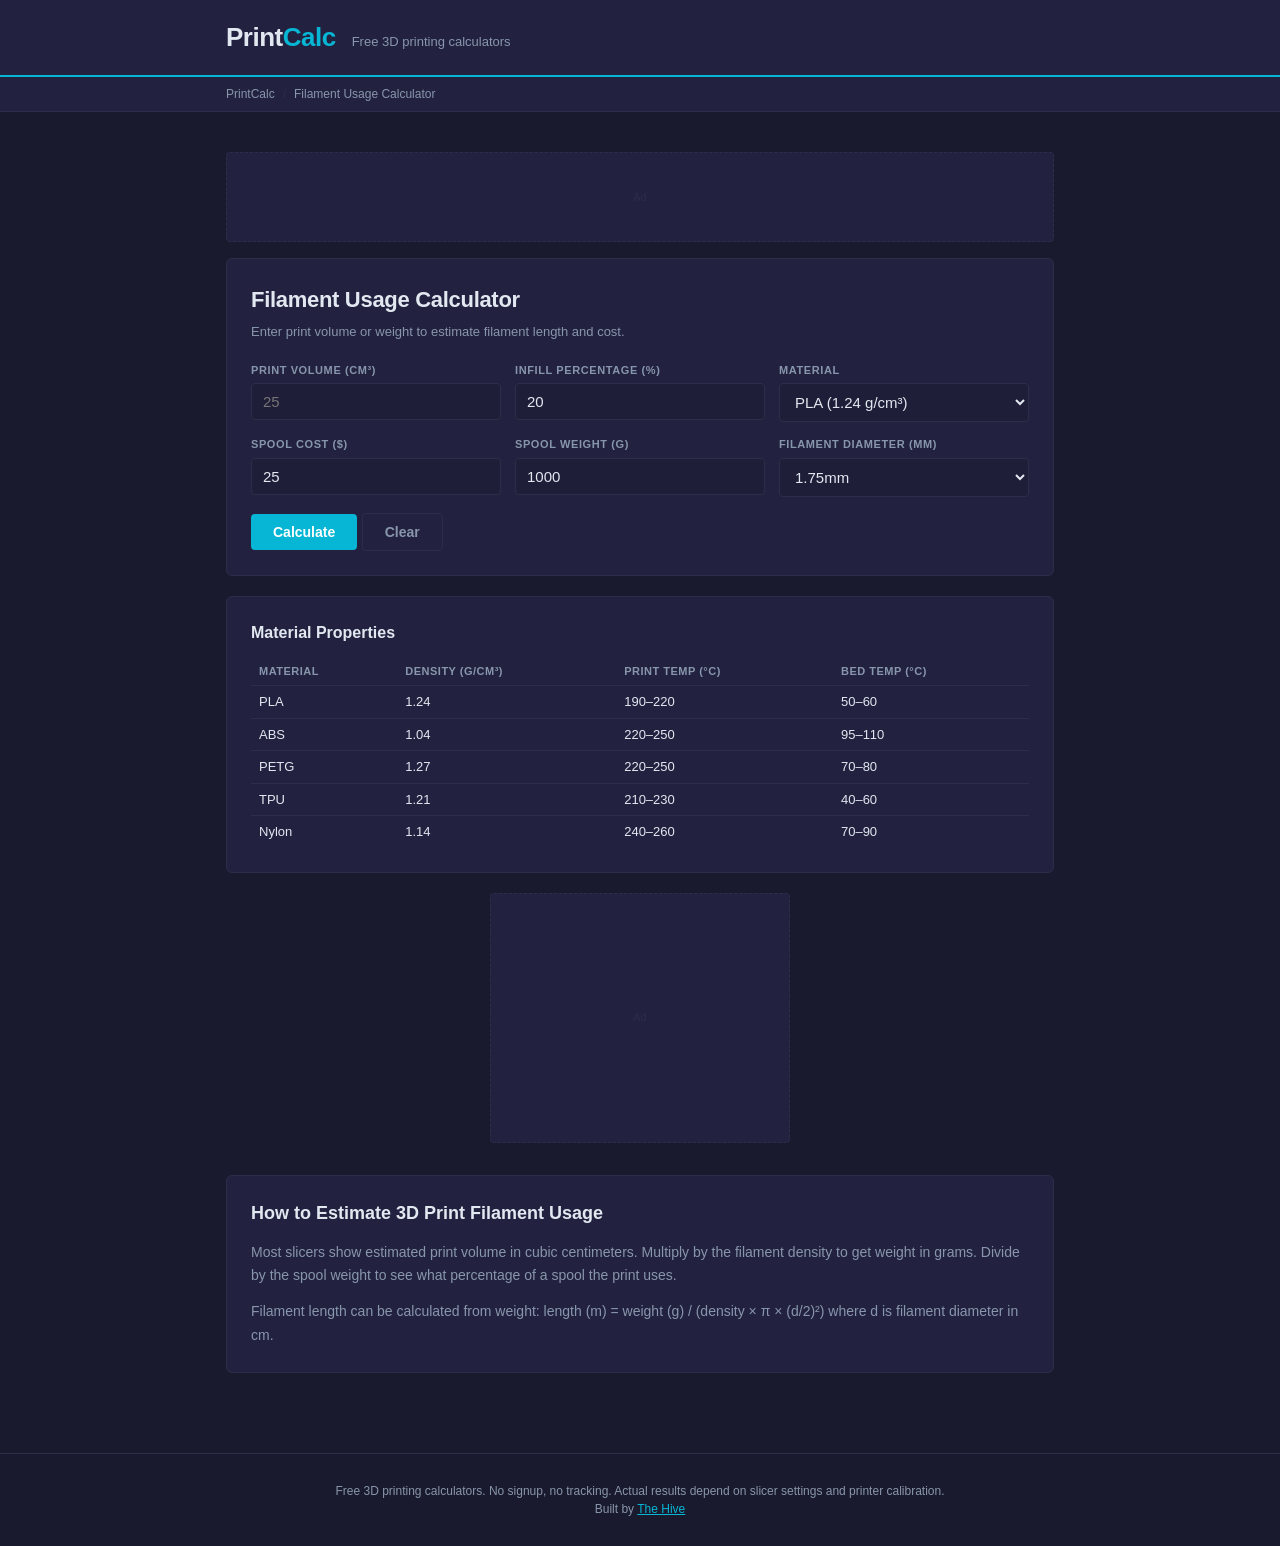
==== filament.html @ 3d27e3bc "PrintCalc — Free 3D printing calculators: filament usage, cost, time, layer height, infill strength " ====
<!DOCTYPE html>
<html lang="en">
<head>
<meta charset="UTF-8">
<meta name="viewport" content="width=device-width, initial-scale=1.0">
<title>Filament Usage Calculator — PrintCalc</title>
<meta name="description" content="Filament usage calculator. Enter print volume to estimate grams, meters, and cost of filament. Supports PLA, ABS, PETG, TPU.">
<meta property="og:title" content="Filament Usage Calculator — PrintCalc">
<meta property="og:description" content="Filament usage calculator. Enter print volume to estimate grams, meters, and cost of filament. Supports PLA, ABS, PETG, TPU.">
<meta name="robots" content="index, follow">
<link rel="canonical" href="https://thehivemakes.github.io/hive-print-calc/filament.html">
<link rel="stylesheet" href="style.css">
<script src="js/calc-core.js"></script>
<script type="application/ld+json">
{
  "@context": "https://schema.org",
  "@type": "WebApplication",
  "name": "Filament Usage Calculator",
  "url": "https://thehivemakes.github.io/hive-print-calc/filament.html",
  "description": "Filament usage calculator. Enter print volume to estimate grams, meters, and cost of filament. Supports PLA, ABS, PETG, TPU.",
  "applicationCategory": "UtilityApplication",
  "operatingSystem": "Any"
}
</script>
</head>
<body>
<header><div class="header-inner"><div class="logo">Print<span>Calc</span></div><div class="tagline">Free 3D printing calculators</div></div></header>
<nav><div class="nav-inner"><a href="index.html">PrintCalc</a><span class="sep">/</span><span>Filament Usage Calculator</span></div></nav>
<main>
  <div class="ad-leaderboard" id="ad-top">Ad</div>
  <div class="card">
    <h1>Filament Usage Calculator</h1>
    <p class="subtitle">Enter print volume or weight to estimate filament length and cost.</p>
    <div class="form-grid">
      <div class="field">
        <label for="volume_cm3">Print volume (cm³)</label>
        <input type="number" id="volume_cm3" step="0.1" placeholder="25">
      </div>
      <div class="field">
        <label for="infill_pct">Infill percentage (%)</label>
        <input type="number" id="infill_pct" step="5" placeholder="20" value="20">
      </div>
      <div class="field">
        <label for="material">Material</label>
        <select id="material"><option value="1.24">PLA (1.24 g/cm³)</option><option value="1.04">ABS (1.04 g/cm³)</option><option value="1.27">PETG (1.27 g/cm³)</option><option value="1.21">TPU (1.21 g/cm³)</option><option value="1.75">Nylon (1.14 g/cm³)</option></select>
      </div>
      <div class="field">
        <label for="spool_cost">Spool cost ($)</label>
        <input type="number" id="spool_cost" step="1" placeholder="25" value="25">
      </div>
      <div class="field">
        <label for="spool_weight">Spool weight (g)</label>
        <input type="number" id="spool_weight" step="100" placeholder="1000" value="1000">
      </div>
      <div class="field">
        <label for="fil_diameter">Filament diameter (mm)</label>
        <select id="fil_diameter"><option value="1.75">1.75mm</option><option value="2.85">2.85mm</option></select>
      </div>
    </div>
    <button class="btn btn-primary" onclick="calculate()">Calculate</button>
    <button class="btn btn-ghost" onclick="clearAll()">Clear</button>
    <div class="result" id="result">
      <div class="result-row">
        <span class="result-label">Filament weight</span>
        <span class="result-value" id="fil-weight">—</span>
      </div>
      <div class="result-row">
        <span class="result-label">Filament length</span>
        <span class="result-value" id="fil-length">—</span>
      </div>
      <div class="result-row">
        <span class="result-label">Material cost</span>
        <span class="result-value" id="fil-cost">—</span>
      </div>
      <div class="result-row">
        <span class="result-label">Percentage of spool</span>
        <span class="result-value" id="fil-pct-spool">—</span>
      </div>
      <div class="result-note">Weight = volume × density × (infill/100 for infill regions + 100% for shells). This is a rough estimate; actual usage depends on slicer settings, supports, and skirt/brim.</div>
    </div>
  </div>
  <div class="card">
    <h2 style="font-size:16px;font-weight:700;margin-bottom:12px;">Material Properties</h2>
    <table class="ref-table" id="ref-table">
      <thead><tr><th>Material</th><th>Density (g/cm³)</th><th>Print Temp (°C)</th><th>Bed Temp (°C)</th></tr></thead>
      <tbody>
        <tr><td>PLA</td><td>1.24</td><td>190–220</td><td>50–60</td></tr>
        <tr><td>ABS</td><td>1.04</td><td>220–250</td><td>95–110</td></tr>
        <tr><td>PETG</td><td>1.27</td><td>220–250</td><td>70–80</td></tr>
        <tr><td>TPU</td><td>1.21</td><td>210–230</td><td>40–60</td></tr>
        <tr><td>Nylon</td><td>1.14</td><td>240–260</td><td>70–90</td></tr>
      </tbody>
    </table>
  </div>
  <div class="ad-rectangle" id="ad-mid">Ad</div>
  <div class="seo-section">
    <h2>How to Estimate 3D Print Filament Usage</h2>
    <p>Most slicers show estimated print volume in cubic centimeters. Multiply by the filament density to get weight in grams. Divide by the spool weight to see what percentage of a spool the print uses.</p>
    <p>Filament length can be calculated from weight: length (m) = weight (g) / (density × π × (d/2)²) where d is filament diameter in cm.</p>
  </div>
</main>
<footer>Free 3D printing calculators. No signup, no tracking. Actual results depend on slicer settings and printer calibration.<br>Built by <a href="https://thehivemakes.github.io/" style="color:var(--accent)">The Hive</a></footer>
<script>

function calculate() {
  const vol = CalcCore.get('volume_cm3');
  const infill = CalcCore.get('infill_pct') / 100;
  const density = parseFloat(CalcCore.getSelect('material'));
  const spoolCost = CalcCore.get('spool_cost');
  const spoolWeight = CalcCore.get('spool_weight');
  const filDia = parseFloat(CalcCore.getSelect('fil_diameter'));
  if (isNaN(vol)||vol<=0||isNaN(density)) return;

  // Rough estimate: ~30% of volume is shells (100% fill), rest is infill
  const shellFrac = 0.3;
  const effectiveVol = vol * (shellFrac + (1-shellFrac) * infill);
  const weight = effectiveVol * density;
  // Length in meters
  const filRadius = (filDia / 10) / 2; // cm
  const crossSection = Math.PI * filRadius * filRadius; // cm^2
  const lengthCm = weight / density / crossSection;
  const lengthM = lengthCm / 100;
  const cost = (weight / spoolWeight) * spoolCost;
  const pctSpool = (weight / spoolWeight) * 100;

  CalcCore.set('fil-weight', CalcCore.fmt(weight, 1) + ' g');
  CalcCore.set('fil-length', CalcCore.fmt(lengthM, 1) + ' m');
  CalcCore.set('fil-cost', '$' + CalcCore.fmt(cost, 2));
  CalcCore.set('fil-pct-spool', CalcCore.fmt(pctSpool, 1) + '% of spool');
  CalcCore.showResult();
  CalcCore.saveParams(['volume_cm3','infill_pct','material','spool_cost','spool_weight','fil_diameter']);
}

function clearAll() {
  ["volume_cm3", "infill_pct", "material", "spool_cost", "spool_weight", "fil_diameter"].forEach(id => {
    const el = document.getElementById(id);
    if (el) el.value = el.defaultValue || '';
  });
  document.getElementById('result').classList.remove('visible');
  history.replaceState(null, '', window.location.pathname);
}

document.addEventListener('DOMContentLoaded', () => { if (window.location.search) calculate(); });
</script>
</body>
</html>
---- style.css ----
/* PrintCalc — shared stylesheet */
/* Colors: dark blue + teal filament */

*, *::before, *::after { box-sizing: border-box; margin: 0; padding: 0; }

:root {
  --bg:        #1a1a2e;
  --card-bg:   #222240;
  --accent:    #06b6d4;
  --text:      #e2e8f0;
  --muted:     #8896ab;
  --border:    #2d2d4a;
  --input-bg:  #1e1e38;
  --result-bg: #0c2a35;
  --result-fg: #06b6d4;
  --tag-bg:    #0e3340;
}

body {
  font-family: -apple-system, BlinkMacSystemFont, "Segoe UI", Roboto, sans-serif;
  background: var(--bg); color: var(--text); line-height: 1.5; min-height: 100vh;
}
header { background: var(--card-bg); border-bottom: 2px solid var(--accent); padding: 18px 0; }
.header-inner {
  max-width: 860px; margin: 0 auto; padding: 0 16px;
  display: flex; align-items: baseline; gap: 16px;
}
.logo { font-size: 26px; font-weight: 800; letter-spacing: -0.5px; color: var(--text); }
.logo span { color: var(--accent); }
.tagline { font-size: 13px; color: var(--muted); }
nav { background: var(--card-bg); border-bottom: 1px solid var(--border); padding: 8px 0; }
.nav-inner {
  max-width: 860px; margin: 0 auto; padding: 0 16px;
  display: flex; gap: 8px; align-items: center; font-size: 12px; color: var(--muted);
}
.nav-inner a { color: var(--muted); text-decoration: none; }
.nav-inner a:hover { color: var(--accent); }
.nav-inner .sep { color: var(--border); }
main { max-width: 860px; margin: 0 auto; padding: 24px 16px 48px; }
.card {
  background: var(--card-bg); border: 1px solid var(--border); border-radius: 6px;
  padding: 24px; margin-bottom: 20px;
}
.card h1 { font-size: 22px; font-weight: 700; margin-bottom: 6px; letter-spacing: -0.3px; }
.card .subtitle { font-size: 13px; color: var(--muted); margin-bottom: 20px; }
.form-grid {
  display: grid; grid-template-columns: repeat(auto-fill, minmax(200px, 1fr));
  gap: 14px; margin-bottom: 16px;
}
.field { display: flex; flex-direction: column; gap: 5px; }
.field label {
  font-size: 11px; font-weight: 600; text-transform: uppercase;
  letter-spacing: 0.6px; color: var(--muted);
}
.field input, .field select {
  background: var(--input-bg); border: 1px solid var(--border); border-radius: 4px;
  color: var(--text); font-size: 15px; padding: 9px 11px; width: 100%;
  transition: border-color 0.15s;
}
.field input:focus, .field select:focus { outline: none; border-color: var(--accent); }
.field select option { background: var(--input-bg); }
.radio-group { display: flex; gap: 12px; margin-bottom: 16px; flex-wrap: wrap; }
.radio-group label {
  display: flex; align-items: center; gap: 6px; font-size: 13px; color: var(--text);
  cursor: pointer; padding: 6px 12px; border: 1px solid var(--border);
  border-radius: 4px; transition: border-color 0.15s;
}
.radio-group input[type="radio"] { accent-color: var(--accent); }
.radio-group label:has(input:checked) { border-color: var(--accent); background: var(--tag-bg); }
.btn {
  display: inline-block; padding: 10px 22px; font-size: 14px; font-weight: 600;
  border: none; border-radius: 4px; cursor: pointer; transition: background 0.15s;
  text-decoration: none;
}
.btn-primary { background: var(--accent); color: #fff; }
.btn-primary:hover { opacity: 0.85; }
.btn-ghost { background: transparent; border: 1px solid var(--border); color: var(--muted); }
.btn-ghost:hover { border-color: var(--accent); color: var(--text); }
.result {
  background: var(--result-bg); border: 1px solid var(--border); border-radius: 4px;
  padding: 16px 20px; margin-top: 16px; display: none;
}
.result.visible { display: block; }
.result-row {
  display: flex; justify-content: space-between; align-items: baseline;
  padding: 5px 0; border-bottom: 1px solid var(--border); gap: 12px;
}
.result-row:last-child { border-bottom: none; }
.result-label { font-size: 12px; color: var(--muted); flex-shrink: 0; }
.result-value { font-size: 16px; font-weight: 700; color: var(--result-fg); text-align: right; }
.result-note {
  font-size: 12px; color: var(--muted); margin-top: 10px; line-height: 1.6;
  padding-top: 10px; border-top: 1px solid var(--border);
}
.ref-table { width: 100%; border-collapse: collapse; font-size: 13px; margin-top: 6px; }
.ref-table th {
  font-size: 11px; font-weight: 600; text-transform: uppercase; letter-spacing: 0.5px;
  color: var(--muted); text-align: left; padding: 6px 8px; border-bottom: 1px solid var(--border);
}
.ref-table td { padding: 6px 8px; border-bottom: 1px solid var(--border); color: var(--text); }
.ref-table tr:last-child td { border-bottom: none; }
.ref-table tr.highlight td { color: var(--accent); font-weight: 600; }
.ad-leaderboard {
  width: 100%; height: 90px; background: var(--card-bg); border: 1px dashed var(--border);
  border-radius: 4px; display: flex; align-items: center; justify-content: center;
  font-size: 11px; color: var(--border); margin: 16px 0;
}
.ad-rectangle {
  width: 300px; height: 250px; background: var(--card-bg); border: 1px dashed var(--border);
  border-radius: 4px; display: flex; align-items: center; justify-content: center;
  font-size: 11px; color: var(--border); margin: 16px auto;
}
.tools-grid {
  display: grid; grid-template-columns: repeat(auto-fill, minmax(220px, 1fr));
  gap: 14px; margin: 20px 0;
}
.tool-card {
  background: var(--card-bg); border: 1px solid var(--border); border-radius: 6px;
  padding: 18px; text-decoration: none; color: var(--text);
  transition: border-color 0.15s, transform 0.15s; display: block;
}
.tool-card:hover { border-color: var(--accent); transform: translateY(-2px); }
.tool-card h3 { font-size: 15px; font-weight: 700; margin-bottom: 4px; }
.tool-card p { font-size: 12px; color: var(--muted); }
.tool-card-tag {
  display: inline-block; background: var(--tag-bg); color: var(--accent);
  font-size: 10px; font-weight: 700; text-transform: uppercase; letter-spacing: 0.6px;
  padding: 2px 6px; border-radius: 3px; margin-bottom: 8px;
}
.hero {
  background: var(--card-bg); border: 1px solid var(--border); border-radius: 6px;
  padding: 32px 24px; margin-bottom: 24px; text-align: center;
}
.hero h1 { font-size: 32px; font-weight: 800; letter-spacing: -0.5px; margin-bottom: 10px; }
.hero h1 span { color: var(--accent); }
.hero p { font-size: 15px; color: var(--muted); max-width: 520px; margin: 0 auto; line-height: 1.6; }
.badge {
  display: inline-block; background: var(--tag-bg); color: var(--accent);
  font-size: 11px; font-weight: 700; text-transform: uppercase; letter-spacing: 0.8px;
  padding: 3px 8px; border-radius: 3px; margin-bottom: 14px;
}
.seo-section {
  background: var(--card-bg); border: 1px solid var(--border); border-radius: 6px;
  padding: 24px; margin-top: 32px;
}
.seo-section h2 { font-size: 18px; font-weight: 700; margin-bottom: 14px; }
.seo-section p { font-size: 14px; color: var(--muted); margin-bottom: 12px; line-height: 1.7; }
.seo-section p:last-child { margin-bottom: 0; }
footer {
  text-align: center; padding: 28px 16px; font-size: 12px; color: var(--muted);
  border-top: 1px solid var(--border); margin-top: 32px;
}
@media (max-width: 600px) {
  .form-grid { grid-template-columns: 1fr 1fr; }
  .tools-grid { grid-template-columns: 1fr 1fr; }
  .header-inner { flex-direction: column; gap: 4px; }
  .result-row { flex-direction: column; gap: 2px; }
  .result-value { text-align: left; }
}
@media (max-width: 400px) {
  .form-grid { grid-template-columns: 1fr; }
  .tools-grid { grid-template-columns: 1fr; }
}
@media print {
  header, nav, footer, .ad-leaderboard, .ad-rectangle, .btn { display: none; }
  .result { display: block !important; border: 1px solid #000; }
  body { background: #fff; color: #000; }
}
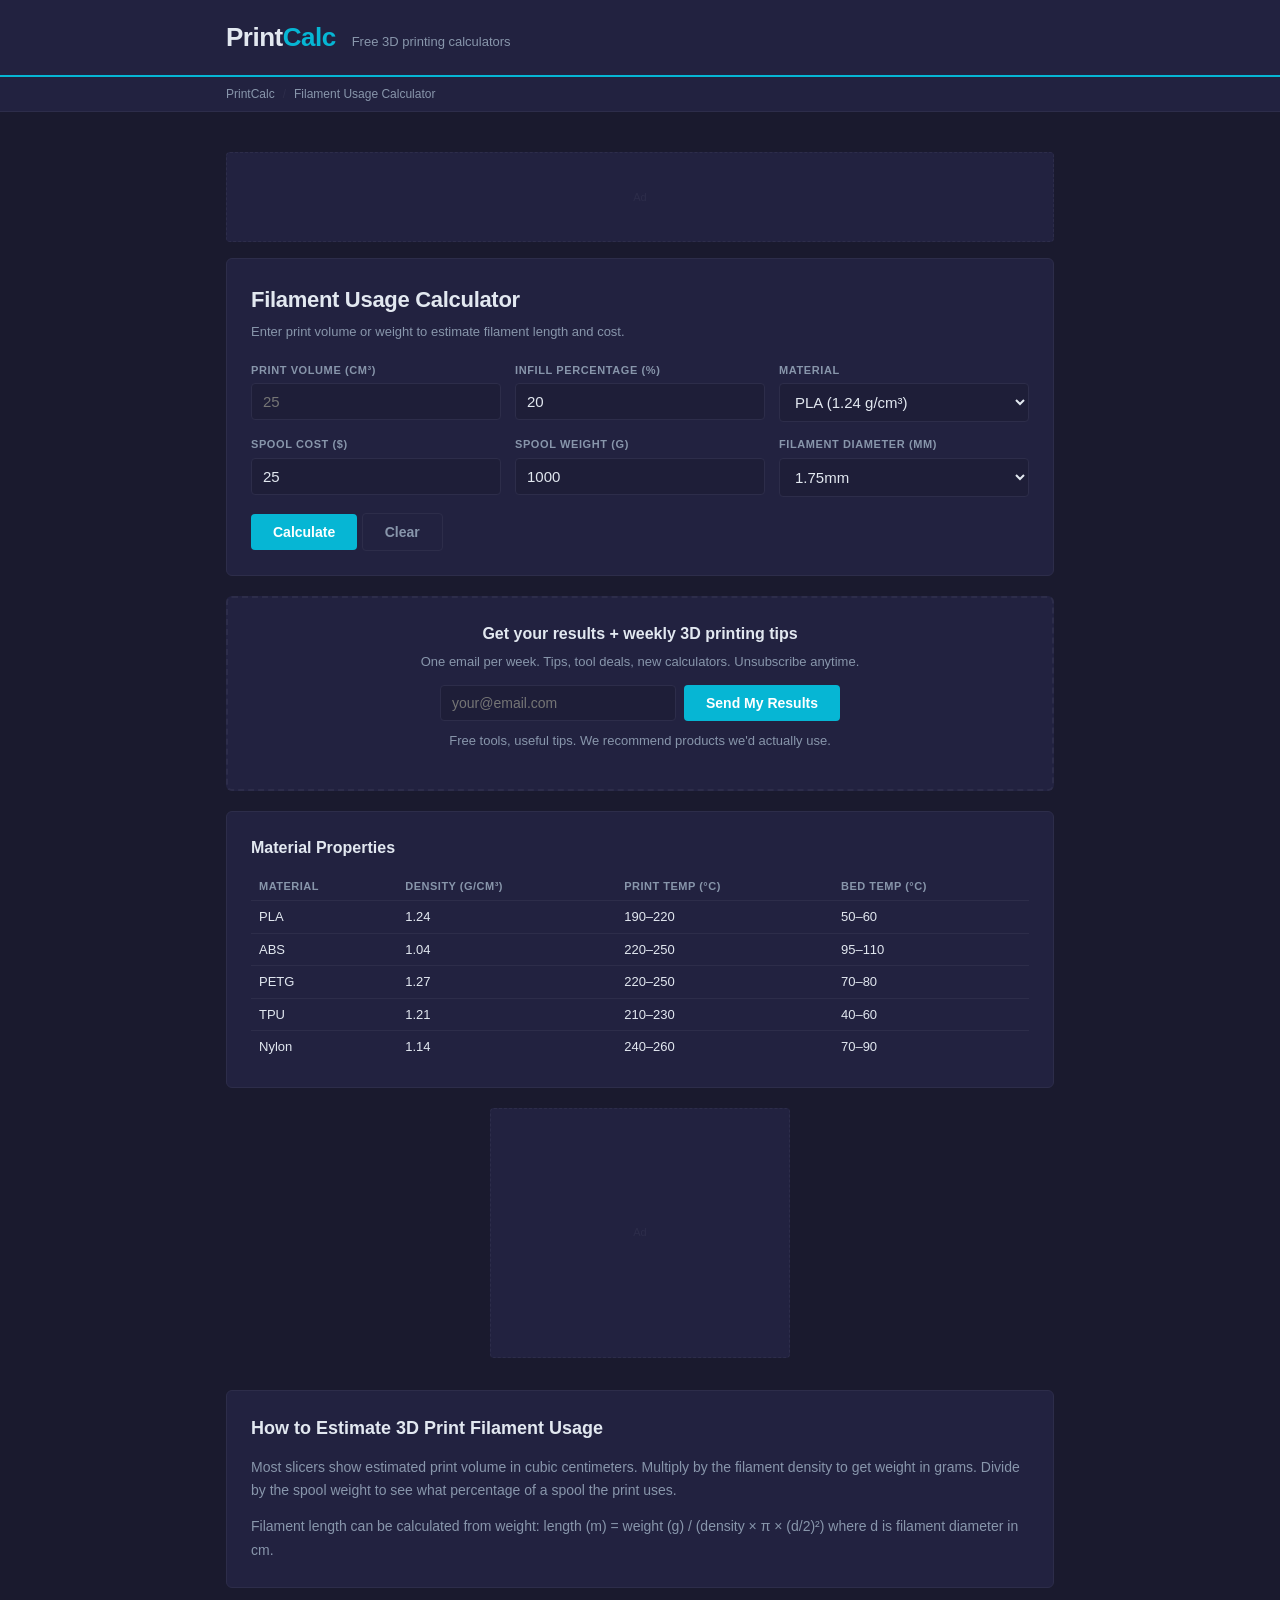
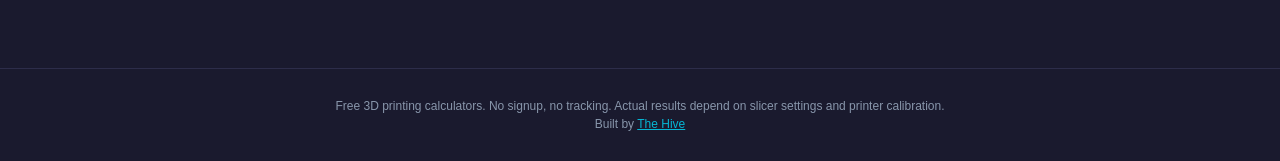
==== commit b3320011: "Add Buttondown email capture forms" ====
--- a/filament.html
+++ b/filament.html
@@ -79,6 +79,17 @@
       <div class="result-note">Weight = volume × density × (infill/100 for infill regions + 100% for shells). This is a rough estimate; actual usage depends on slicer settings, supports, and skirt/brim.</div>
     </div>
   </div>
+  <div class="card email-capture">
+    <h2>Get your results + weekly 3D printing tips</h2>
+    <p>One email per week. Tips, tool deals, new calculators. Unsubscribe anytime.</p>
+    <form method="POST" action="https://buttondown.com/api/emails/embed-subscribe/thehivemakes" class="capture-form">
+      <input type="email" name="email" placeholder="your@email.com" required>
+      <input type="hidden" name="tag" value="print">
+      <input type="hidden" name="metadata__source" value="filament">
+      <button type="submit" class="btn btn-primary">Send My Results</button>
+    </form>
+    <p class="capture-note">Free tools, useful tips. We recommend products we'd actually use.</p>
+  </div>
   <div class="card">
     <h2 style="font-size:16px;font-weight:700;margin-bottom:12px;">Material Properties</h2>
     <table class="ref-table" id="ref-table">
--- a/style.css
+++ b/style.css
@@ -146,6 +146,24 @@
 .seo-section h2 { font-size: 18px; font-weight: 700; margin-bottom: 14px; }
 .seo-section p { font-size: 14px; color: var(--muted); margin-bottom: 12px; line-height: 1.7; }
 .seo-section p:last-child { margin-bottom: 0; }
+.email-capture {
+  background: var(--card-bg); border: 2px dashed var(--border); border-radius: 6px;
+  padding: 24px; margin-top: 20px; text-align: center;
+}
+.email-capture h2 { font-size: 16px; font-weight: 700; margin-bottom: 6px; }
+.email-capture > p { font-size: 13px; color: var(--muted); margin-bottom: 14px; }
+.capture-form {
+  display: flex; gap: 8px; max-width: 400px; margin: 0 auto;
+}
+.capture-form input[type="email"] {
+  flex: 1; background: var(--input-bg); border: 1px solid var(--border); border-radius: 4px;
+  color: var(--text); font-size: 14px; padding: 9px 11px;
+}
+.capture-form input[type="email"]:focus { outline: none; border-color: var(--accent); }
+.capture-note { font-size: 11px; color: var(--muted); margin-top: 10px; }
+@media (max-width: 480px) {
+  .capture-form { flex-direction: column; }
+}
 footer {
   text-align: center; padding: 28px 16px; font-size: 12px; color: var(--muted);
   border-top: 1px solid var(--border); margin-top: 32px;
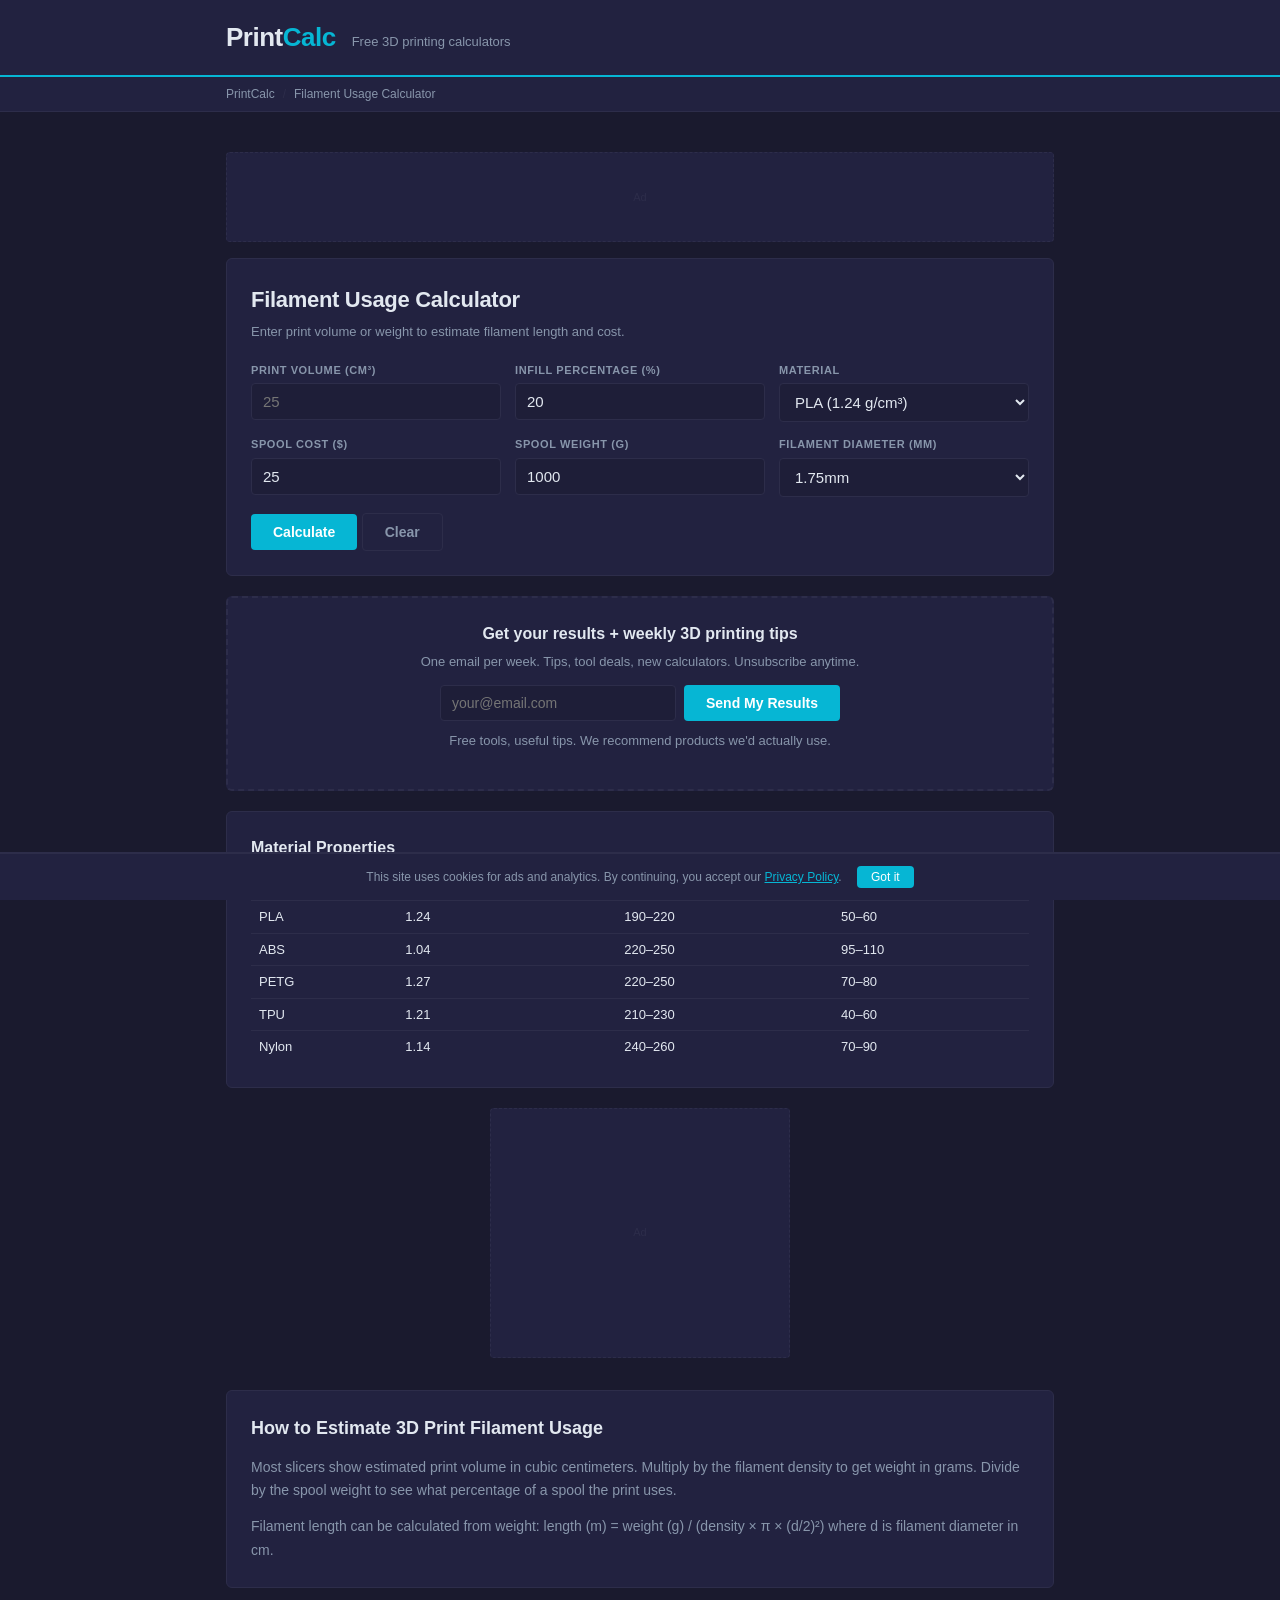
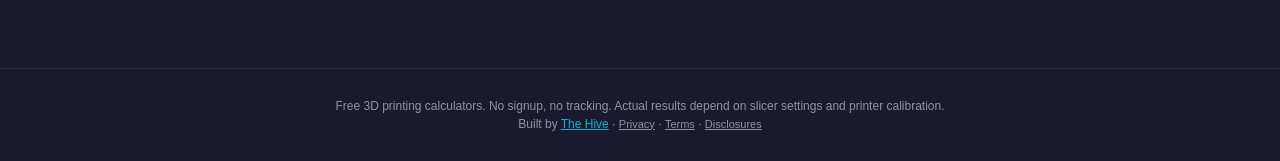
==== commit 1fd22819: "Legal compliance: affiliate disclosure, cookie consent, legal footer links" ====
--- a/filament.html
+++ b/filament.html
@@ -77,6 +77,7 @@
         <span class="result-value" id="fil-pct-spool">—</span>
       </div>
       <div class="result-note">Weight = volume × density × (infill/100 for infill regions + 100% for shells). This is a rough estimate; actual usage depends on slicer settings, supports, and skirt/brim.</div>
+      <div class="shop-links" style="margin-top:12px;padding-top:10px;border-top:1px solid var(--border);font-size:12px;color:var(--muted);">&#128722; Shop related: <a href="https://www.ebay.com/sch/i.html?_nkw=pla+filament+1.75mm&mkcid=1&mkrid=711-53200-19255-0&campid=5339147838&toolid=10001" target="_blank" rel="noopener" style="color:var(--accent);text-decoration:none;font-weight:600;">PLA filament</a> &middot; <a href="https://www.ebay.com/sch/i.html?_nkw=3d+printer+fdm&mkcid=1&mkrid=711-53200-19255-0&campid=5339147838&toolid=10001" target="_blank" rel="noopener" style="color:var(--accent);text-decoration:none;font-weight:600;">3D printers</a> &middot; <a href="https://www.ebay.com/sch/i.html?_nkw=3d+printer+nozzle+tools&mkcid=1&mkrid=711-53200-19255-0&campid=5339147838&toolid=10001" target="_blank" rel="noopener" style="color:var(--accent);text-decoration:none;font-weight:600;">Nozzles & tools</a><br><span style="font-size:10px;opacity:0.7;">Affiliate links — we may earn a commission at no cost to you. <a href="https://thehivemakes.com/disclosures.html" target="_blank" style="color:var(--muted);">Learn more</a></span></div>
     </div>
   </div>
   <div class="card email-capture">
@@ -110,7 +111,9 @@
     <p>Filament length can be calculated from weight: length (m) = weight (g) / (density × π × (d/2)²) where d is filament diameter in cm.</p>
   </div>
 </main>
-<footer>Free 3D printing calculators. No signup, no tracking. Actual results depend on slicer settings and printer calibration.<br>Built by <a href="https://thehivemakes.github.io/" style="color:var(--accent)">The Hive</a></footer>
+<footer>Free 3D printing calculators. No signup, no tracking. Actual results depend on slicer settings and printer calibration.<br>Built by <a href="https://thehivemakes.com" style="color:var(--accent)">The Hive</a> · <a href="https://thehivemakes.com/privacy.html" style="color:var(--muted);font-size:11px;">Privacy</a> · <a href="https://thehivemakes.com/terms.html" style="color:var(--muted);font-size:11px;">Terms</a> · <a href="https://thehivemakes.com/disclosures.html" style="color:var(--muted);font-size:11px;">Disclosures</a></footer>
+<div id="cookie-banner" style="display:none;position:fixed;bottom:0;left:0;right:0;background:var(--card-bg);border-top:2px solid var(--border);padding:12px 16px;font-size:12px;color:var(--muted);text-align:center;z-index:9999;">This site uses cookies for ads and analytics. By continuing, you accept our <a href="https://thehivemakes.com/privacy.html" style="color:var(--accent)">Privacy Policy</a>. <button onclick="document.getElementById('cookie-banner').style.display='none';localStorage.setItem('cookie-ok','1');" style="margin-left:12px;padding:4px 14px;background:var(--accent);color:#fff;border:none;border-radius:4px;cursor:pointer;font-size:12px;">Got it</button></div>
+<script>if(!localStorage.getItem('cookie-ok'))document.getElementById('cookie-banner').style.display='block';</script>
 <script>
 
 function calculate() {
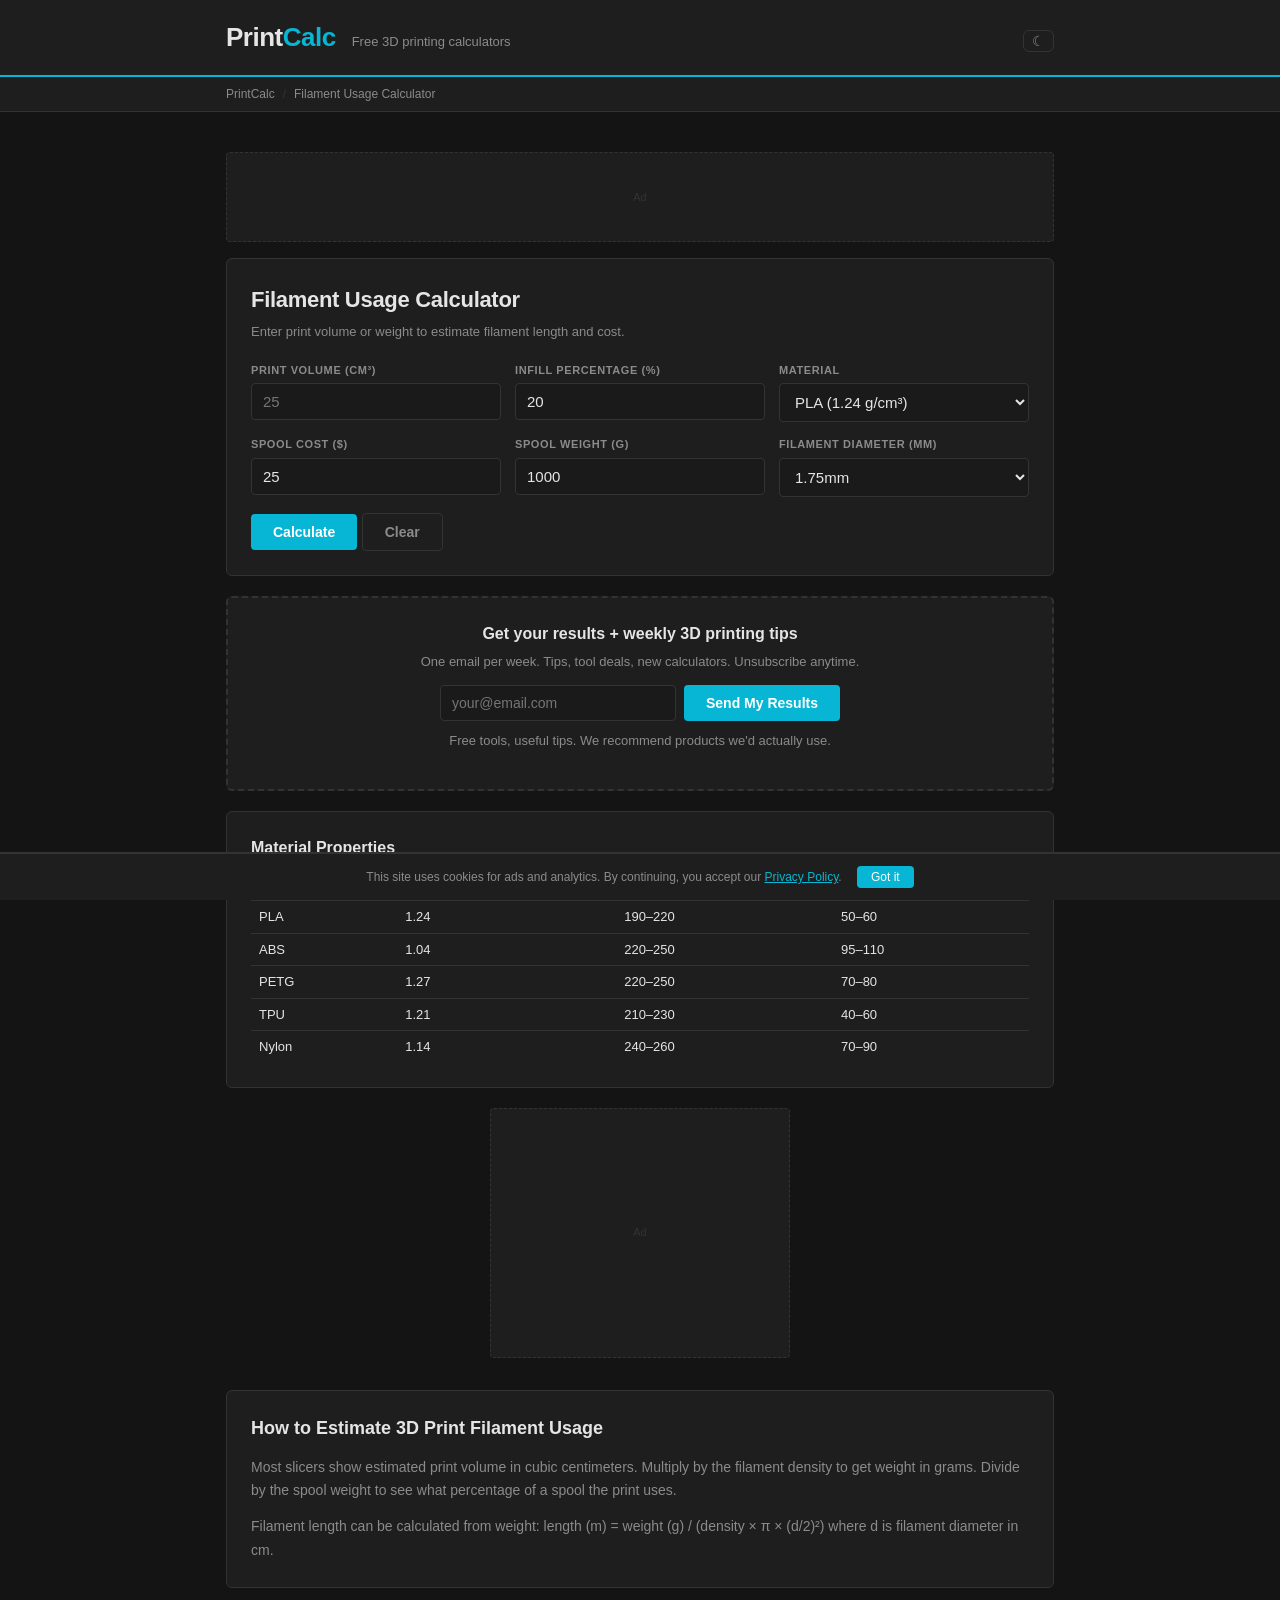
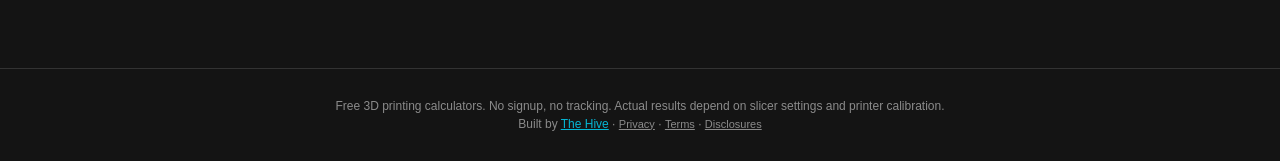
==== commit a884c695: "Dark mode default + theme toggle + smooth transitions" ====
--- a/filament.html
+++ b/filament.html
@@ -24,7 +24,7 @@
 </script>
 </head>
 <body>
-<header><div class="header-inner"><div class="logo">Print<span>Calc</span></div><div class="tagline">Free 3D printing calculators</div></div></header>
+<header><div class="header-inner"><div class="logo">Print<span>Calc</span></div><div class="tagline">Free 3D printing calculators</div><button onclick="toggleTheme()" style="background:none;border:1px solid var(--border);border-radius:6px;padding:2px 8px;color:var(--muted);cursor:pointer;font-size:14px;margin-left:auto;" aria-label="Toggle dark mode">&#9790;</button></div></header>
 <nav><div class="nav-inner"><a href="index.html">PrintCalc</a><span class="sep">/</span><span>Filament Usage Calculator</span></div></nav>
 <main>
   <div class="ad-leaderboard" id="ad-top">Ad</div>
--- a/style.css
+++ b/style.css
@@ -3,7 +3,7 @@
 
 *, *::before, *::after { box-sizing: border-box; margin: 0; padding: 0; }
 
-:root {
+:root, [data-theme="light"] {
   --bg:        #1a1a2e;
   --card-bg:   #222240;
   --accent:    #06b6d4;
@@ -15,10 +15,23 @@
   --result-fg: #06b6d4;
   --tag-bg:    #0e3340;
 }
+[data-theme="dark"] {
+  --bg:        #141414;
+  --card-bg:   #1e1e1e;
+  --accent:    #06b6d4;
+  --text:      #e5e5e5;
+  --muted:     #8b8b8b;
+  --border:    #333333;
+  --input-bg:  #1a1a1a;
+  --result-bg: #1a1a1a;
+  --result-fg: #06b6d4;
+  --tag-bg:    #2a2a2a;
+}
 
 body {
   font-family: -apple-system, BlinkMacSystemFont, "Segoe UI", Roboto, sans-serif;
   background: var(--bg); color: var(--text); line-height: 1.5; min-height: 100vh;
+  transition: background-color 0.3s, color 0.3s;
 }
 header { background: var(--card-bg); border-bottom: 2px solid var(--accent); padding: 18px 0; }
 .header-inner {
